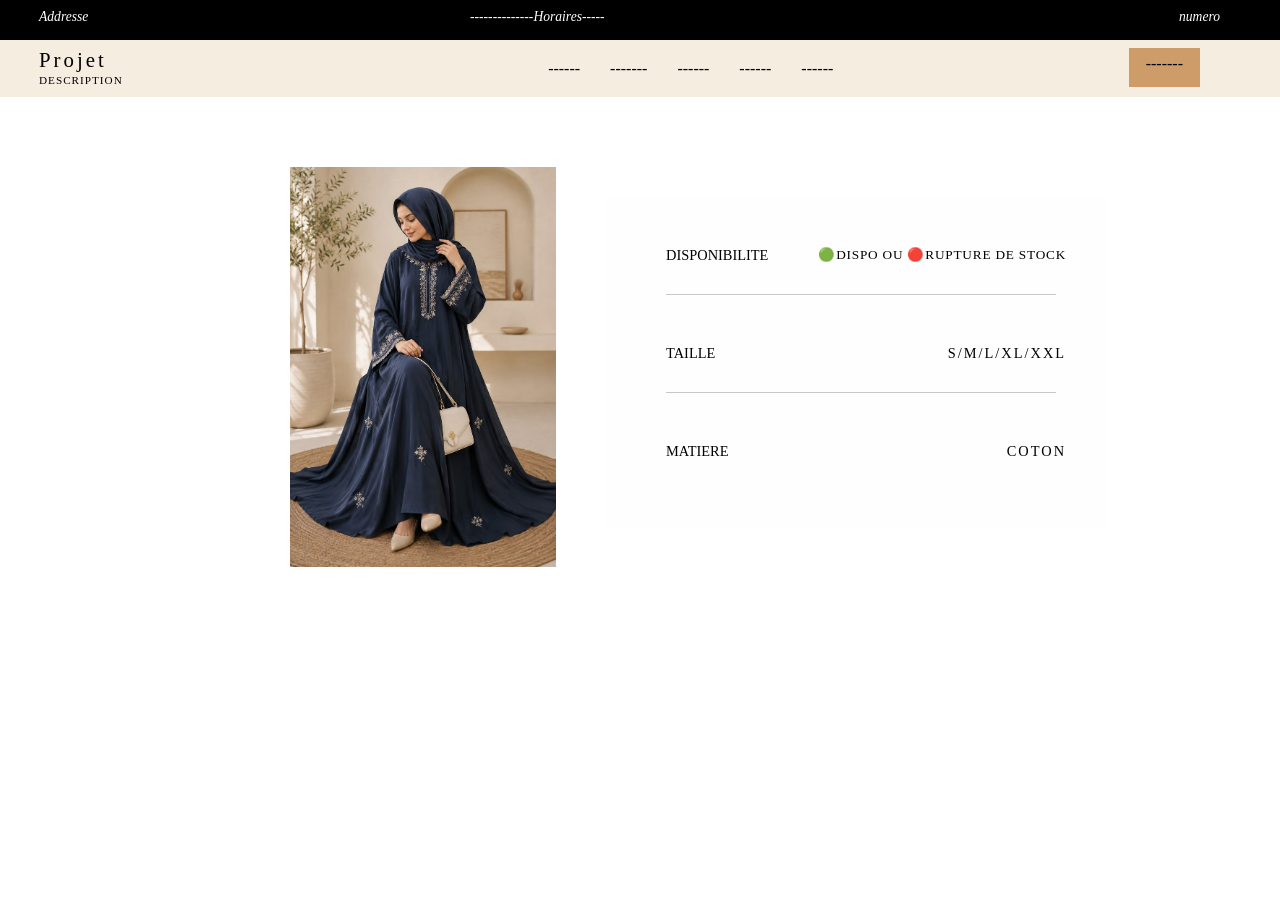
==== img1.html @ 7c707492 "..." ====
<!DOCTYPE html>
<html lang="en">
<head>
    <meta charset="UTF-8">
    <meta name="viewport" content="width=device-width, initial-scale=1.0">
    <title>img1</title>
    <link rel="stylesheet" href="img1.css">
     <link rel="stylesheet" href="style.css">
</head>
<body>
     <header id="header">
        <div class="header-top">
            <div class="addresse">Addresse</div>
            <div class="horaire">--------------Horaires-----</div>
            <div class="num">numero</div>
        </div>
    </header>
        <div class="header-foot">
            <div class="navb">
                <div class="logo">
                    <a href="index.html#abaya" class="logolink">
                    <div class="restname">Projet</div>
                    <div class="resttype">description</div>
                    </a>
                </div>
                <div class="navl">
                    <ul class="ul1">
                        <li class="navlink">------</li>
                        <li class="navlink">------- </li>
                        <li class="navlink">------</li>
                        <li class="navlink">------</li>
                        <li class="navlink">------</li>
                    </ul>
                </div>
                <div class="reser-head">-------</div>
            </div>
        </div>
    <div class="container">
        <img src="img/img1.jpg" alt="image-couture">
        <div class="container2">
            <div class="firstsf">
                <div class="container3">
                    <div class="critere">disponibilite</div>
                    <div class="valeur">🟢dispo ou 🔴rupture de stock</div>
                </div>
                <div class="fil"></div>
            </div>
             <div class="firstsf">
                <div class="container3">
                    <div class="critere">taille</div>
                    <div class="valeur2">S/M/L/XL/XXL</div>
                </div>
                <div class="fil"></div>
            </div>
             <div class="firstsf">
                <div class="container3">
                    <div class="critere">matiere</div>
                    <div class="valeur3">coton</div>
                </div>
                
            </div>
        </div>
    </div>
</body>
</html>
---- img1.css ----
*{
    margin: 0;padding: 0;
}
.container{
    display: flex;
}
img{
    height: 400px;margin-top: 70px;
    margin-left: 290px;
}
.container2{
    height: 330px;background-color: rgb(255, 254, 254);
    width: 500px;margin-top: 100px;
    margin-left: 50px;
}
.firstsf{
    margin-left: 60px;margin-top: 50px;text-transform: uppercase;
}
.fil{
height: 0.8px;background-color: rgb(201, 200, 196);
margin-right: 50px;margin-top: 30px;
}
.critere{
    font-size: 0.9rem;
}
.container3{
    display: flex;justify-content: space-between;
}
.valeur{
    margin-right: 40px;font-size: 0.83rem;
    letter-spacing: 0.8px;
}
.valeur2{
    font-size: 0.9rem;margin-right: 40px;
    letter-spacing: 2px;
}
.valeur3{
    font-size: 0.9rem;margin-right: 40px;
    letter-spacing: 2px;
}
---- style.css ----
*{
    margin: 0;padding: 0;
}

.header-top{
    position: relative;
    display: flex;justify-content: space-between;background-color: black;
    color: white;padding-bottom: 40px;position: relative;
}
.addresse{
    position: absolute;top: 9px; left: 39px ;font-style: italic;font-size: 0.85rem;
}
.horaire{
    position: absolute;top: 9px;left: 470px;font-style: italic;font-size: 0.85rem;
}
.num{
    position: absolute;top: 9px;right: 60px;font-style: italic;font-size: 0.85rem;
}
.header-foot{
    background-color: rgb(246, 237, 225);padding-top: 8px;padding-bottom: 10px;
    position: sticky;z-index: 100;top: 0;
}
.restname{
    font-size: 1.3rem;letter-spacing: 3px;margin-left: 39px;
}
.logolink{
    text-decoration: none;color: black;
}
.resttype{
    font-size: 0.7rem;letter-spacing: 1px;margin-top: 2px;
    text-transform: uppercase;margin-left: 39px;
}
.navb{
    display: flex;justify-content: space-between;
}
.ul1{
    display: flex;list-style-type: none;margin-left: 100px;
    margin-top: 12px;
}
.navlink{
    margin-left: 30px;text-transform: uppercase;
}
.reser-head{
    margin-right: 80px;border: 2px solid transparent;
    background-color: rgb(205, 156, 104);padding-right: 15px;
    padding-left: 15px;font-size: 1rem;padding-top: 5px;
    padding-bottom: 12px;text-transform: uppercase;display: flex;justify-content: center;
    
}
main{
     background-color: rgb(242, 233, 224);
}
.accueil{
    background-color: black;height: 80vh;
}
.article{
    font-size: 2.9rem;text-align: center;
}
.abaya{
    font-size: 2rem;margin-left: 39px;
}
.img1{
    height: 600px;width: 370px;
}
.first-col{
    display: flex;justify-content: space-between;
}
.sec-col{
    display: flex;justify-content: space-between;margin-top: 70px;
}
.imgdiv2{
    height: 600px;width: 370px;
    background-color: rgb(116, 119, 118);
    text-align: center;position: relative;
}
.photo{
    position: absolute;top:300px;left: 135px;
}
#img1{
    margin-left: 35px;
}
#img3{
    margin-right: 35px;
}
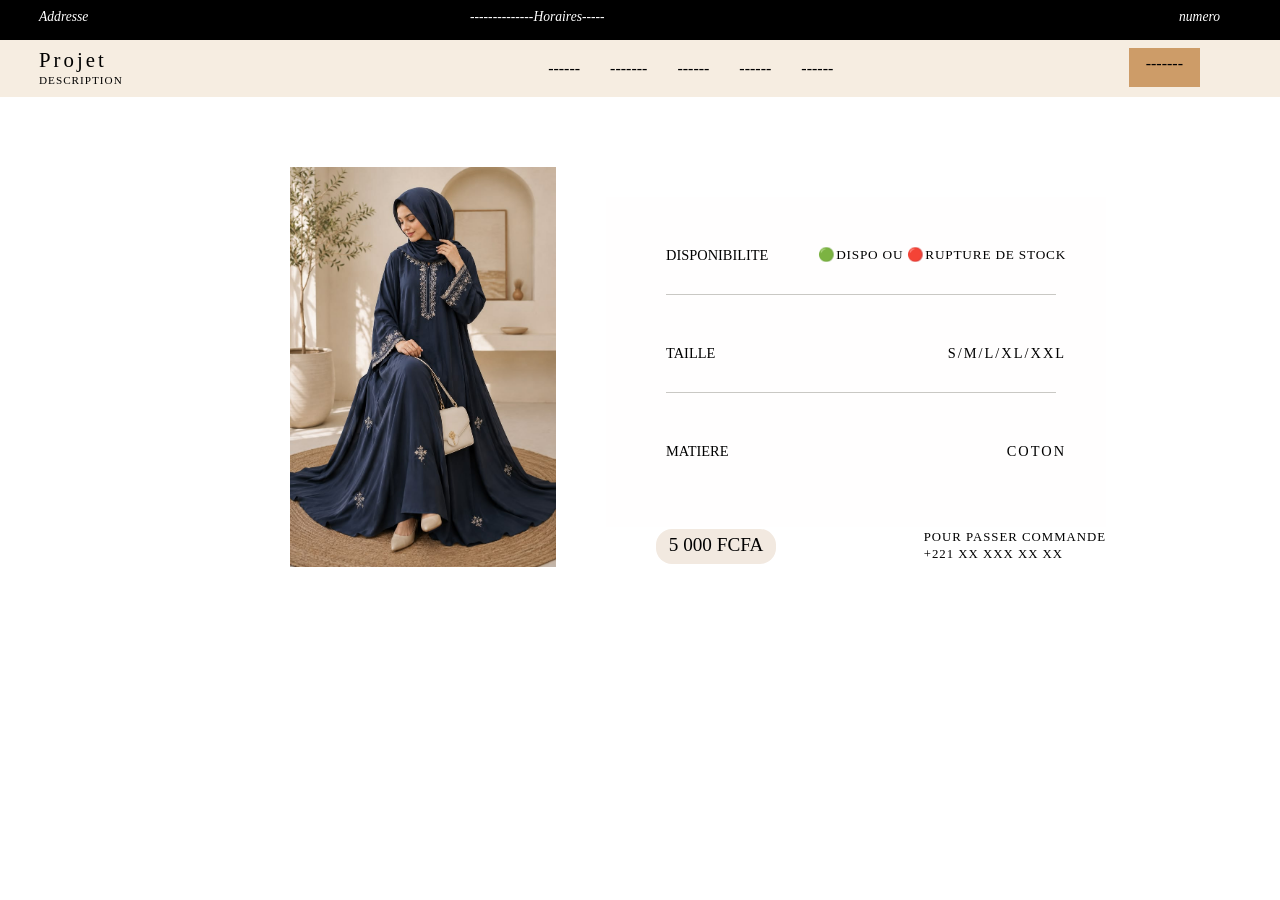
==== commit 2f776f88: "responsive" ====
--- a/img1.html
+++ b/img1.html
@@ -38,27 +38,31 @@
     <div class="container">
         <img src="img/img1.jpg" alt="image-couture">
         <div class="container2">
-            <div class="firstsf">
-                <div class="container3">
+            <div class="critere-valeur-fil">
+                <div class="critere-valeur">
                     <div class="critere">disponibilite</div>
                     <div class="valeur">🟢dispo ou 🔴rupture de stock</div>
                 </div>
                 <div class="fil"></div>
             </div>
-             <div class="firstsf">
-                <div class="container3">
+             <div class="critere-valeur-fil">
+                <div class="critere-valeur">
                     <div class="critere">taille</div>
                     <div class="valeur2">S/M/L/XL/XXL</div>
                 </div>
                 <div class="fil"></div>
             </div>
-             <div class="firstsf">
-                <div class="container3">
+             <div class="critere-valeur-fil">
+                <div class="critere-valeur">
                     <div class="critere">matiere</div>
                     <div class="valeur3">coton</div>
                 </div>
                 
             </div>
+            <div class="foot">
+                <div class="price">5 000 FCFA</div>
+                <div class="passercom">POUR PASSER COMMANDE <br>  +221 XX XXX XX XX</div>
+            </div>
         </div>
     </div>
 </body>
--- a/img1.css
+++ b/img1.css
@@ -13,7 +13,7 @@
     width: 500px;margin-top: 100px;
     margin-left: 50px;
 }
-.firstsf{
+.critere-valeur-fil{
     margin-left: 60px;margin-top: 50px;text-transform: uppercase;
 }
 .fil{
@@ -23,7 +23,7 @@
 .critere{
     font-size: 0.9rem;
 }
-.container3{
+.critere-valeur{
     display: flex;justify-content: space-between;
 }
 .valeur{
@@ -37,4 +37,64 @@
 .valeur3{
     font-size: 0.9rem;margin-right: 40px;
     letter-spacing: 2px;
+}
+.foot{
+    display: flex;margin-top: 69px;
+    justify-content: space-between;
+    margin-left: 50px;
+}
+.price{
+    border-radius:16px;background-color: rgb(242, 233, 224);
+    width: 120px;text-align: center;height: 30px;padding-top: 5px;
+    font-size: 1.2rem;
+}
+.passercom{
+    font-size: 0.8rem;letter-spacing: 1px;line-height: 17px;
+}
+@media all and  (max-width:413px)
+{
+    header{
+        width: 100%;
+    }
+    .header-top
+    {
+        display: none;
+    }
+    .navl{
+        display: none;
+    }
+    .reser-head{
+        display: none;
+    }
+    .container{
+        width: 100%;display: flex;flex-direction: column;
+    }
+    .container2{
+        width: 100%;margin-left: 0;
+        margin-top: 0;
+        
+    }
+   img{
+    margin-left: 35px;width: 80%;
+    height: 300px;
+   }
+   .critere{
+    font-size: 0.5rem;
+   }
+   .valeur,.valeur2,.valeur3{
+    font-size: 0.3rem;
+   }
+   .critere-valeur-fil{
+    margin-left: 20px;
+   }
+   .foot{
+    margin-left: 0px;
+   }
+   .price{
+    font-size: 0.7rem;height: fit-content;width: 70px;
+    margin-left: 13px;
+   }
+   .passercom{
+    font-size: 0.6rem;margin-right: 10px;
+   }
 }
--- a/style.css
+++ b/style.css
@@ -52,6 +52,9 @@
 }
 .accueil{
     background-color: black;height: 80vh;
+    background-image: linear-gradient(to bottom, rgba(242, 233, 224, 0.8)20% , rgba(0,0,0,0.2)60%, rgba(242, 233, 224, 0.5))
+    ,url(img/facade2.png);
+    background-size: cover;
 }
 .article{
     font-size: 2.9rem;text-align: center;
@@ -78,7 +81,98 @@
 }
 #img1{
     margin-left: 35px;
+    transition: 0.5s ease-in;
+}
+
+#img1:hover{
+    scale: 1.02;
+}
+#img2{
+    
+    transition: 0.5s ease-in;
+}
+#img2:hover{
+    scale: 1.02;
 }
 #img3{
     margin-right: 35px;
+    transition: 0.5s ease-in;
+}
+#img3:hover{
+    scale: 1.02;
+}
+
+#img4{
+    margin-left: 35px;
+    transition: 0.5s ease-in;
+}
+#img4:hover{
+    scale: 1.02;
+}
+#img5{
+    
+    transition: 0.5s ease-in;
+}
+#img5:hover{
+    scale: 1.02;
+}
+#img6{
+    margin-right: 35px;
+    transition: 0.5s ease-in;
+}
+#img6:hover{
+    scale: 1.02;
+}
+
+
+
+@media all and  (max-width:413px)
+{
+    header{
+        width: 100%;
+    }
+    .header-top
+    {
+        display: none;
+    }
+    .navl{
+        display: none;
+    }
+    .reser-head{
+        display: none;
+    }
+    .accueil{
+    background-image: linear-gradient(to bottom, rgba(242, 233, 224, 0.8)20% , rgba(0,0,0,0.2)60%, rgba(242, 233, 224, 0.5))
+    ,url(img/facade-mobile2);background-size: 100% 100%;background-repeat: no-repeat;
+    }
+    .first-col{
+        display: flex;flex-direction: column;width: 100%;
+    }
+    .sec-col{
+        display: flex;flex-direction: column;margin-top: 30px;
+    }
+    #img1{
+        margin-left: 10px;margin-bottom: 30px;margin-right: 10px;
+    }
+    #img2{
+        margin-left: 10px;margin-bottom: 30px;margin-right: 10px;
+    }
+    #img3{
+        margin-left: 10px;margin-right: 10px;
+    }
+     #img4{
+        margin-left: 10px;margin-right: 10px;
+    }
+     #img5{
+        margin-left: 10px;margin-top: 30px;margin-right: 10px;
+    }
+     #img6{
+        margin-left: 10px;margin-top: 30px;margin-right: 10px;
+    }
+    .img1{
+        width: 100%;
+    }
+    .imgdiv2{
+        width: 93.77%;margin-right: 10px;
+    }
 }
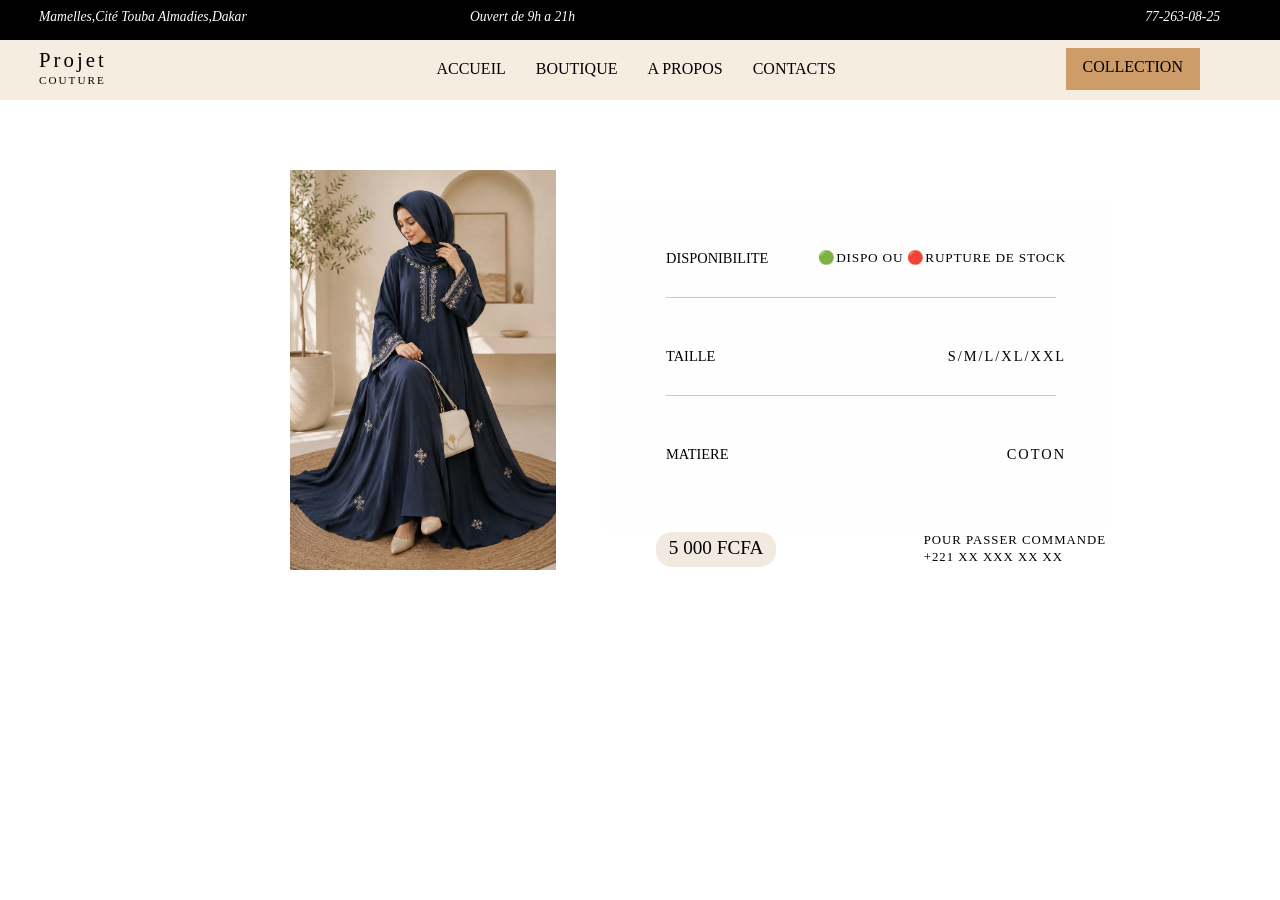
==== commit d58f6b5d: "..." ====
--- a/img1.html
+++ b/img1.html
@@ -10,9 +10,9 @@
 <body>
      <header id="header">
         <div class="header-top">
-            <div class="addresse">Addresse</div>
-            <div class="horaire">--------------Horaires-----</div>
-            <div class="num">numero</div>
+            <div class="addresse">Mamelles,Cité Touba Almadies,Dakar</div>
+            <div class="horaire">Ouvert de 9h a 21h</div>
+            <div class="num">77-263-08-25</div>
         </div>
     </header>
         <div class="header-foot">
@@ -20,19 +20,20 @@
                 <div class="logo">
                     <a href="index.html#abaya" class="logolink">
                     <div class="restname">Projet</div>
-                    <div class="resttype">description</div>
+                    <div class="resttype">Couture</div>
                     </a>
                 </div>
                 <div class="navl">
                     <ul class="ul1">
-                        <li class="navlink">------</li>
-                        <li class="navlink">------- </li>
-                        <li class="navlink">------</li>
-                        <li class="navlink">------</li>
-                        <li class="navlink">------</li>
+                        <li class="navlink"><a href="" class="a-links">ACCUEIL</a></li>
+                        <li class="navlink"><a href="" class="a-links">BOUTIQUE</a></li>
+                        <li class="navlink"><a href="" class="a-links">A PROPOS</a></li>
+                        <li class="navlink"><a href="" class="a-links">CONTACTS</a></li>
+                        <li class="navlink"><a href="" class="a-links"></a></li>
+                        
                     </ul>
                 </div>
-                <div class="reser-head">-------</div>
+                <div class="reser-head"><a href=""  class="a-links">COLLECTION</a></div>
             </div>
         </div>
     <div class="container">
--- a/img1.css
+++ b/img1.css
@@ -82,7 +82,7 @@
     font-size: 0.5rem;
    }
    .valeur,.valeur2,.valeur3{
-    font-size: 0.3rem;
+    font-size: 0.5rem;
    }
    .critere-valeur-fil{
     margin-left: 20px;
--- a/style.css
+++ b/style.css
@@ -27,7 +27,7 @@
     text-decoration: none;color: black;
 }
 .resttype{
-    font-size: 0.7rem;letter-spacing: 1px;margin-top: 2px;
+    font-size: 0.7rem;letter-spacing: 2px;margin-top: 2px;
     text-transform: uppercase;margin-left: 39px;
 }
 .navb{
@@ -39,11 +39,15 @@
 }
 .navlink{
     margin-left: 30px;text-transform: uppercase;
+    
+}
+.a-links{
+    text-decoration: none;color: black;
 }
 .reser-head{
     margin-right: 80px;border: 2px solid transparent;
     background-color: rgb(205, 156, 104);padding-right: 15px;
-    padding-left: 15px;font-size: 1rem;padding-top: 5px;
+    padding-left: 15px;font-size: 1rem;padding-top: 8px;
     padding-bottom: 12px;text-transform: uppercase;display: flex;justify-content: center;
     
 }
@@ -59,8 +63,54 @@
 .article{
     font-size: 2.9rem;text-align: center;
 }
-.abaya{
-    font-size: 2rem;margin-left: 39px;
+.deco{
+    display: flex;position: relative;
+    margin-top: 50px;margin-bottom: 80px;
+}
+
+.ligne-deco1{
+    height: 0.5px;width: 490px;
+    background-color: #BFA06E;
+    position: absolute;left: 67px;
+}
+.ligne-deco2{
+    height: 0.5px;width: 490px;
+    background-color: #BFA06E;
+    position: absolute;right: 85px;
+}
+.deco2{
+    display: flex;position: relative;
+    margin-top: 50px;
+}
+.ligne-deco3{
+    height: 0.5px;width: 490px;
+    background-color: #BFA06E;
+    position: absolute;left: 67px;
+}
+.ligne-deco4{
+    height: 0.5px;width: 490px;
+    background-color: #BFA06E;
+    position: absolute;right: 85px;
+}
+.produits{
+    font-size: 1.8rem;font-style: oblique;
+    margin-top: 50px;margin-bottom: 50px;
+    position: absolute;top: -65px;left: 563px;
+}
+.price-voile{
+    margin-top: 30px;margin-left: 520px;
+    font-size: 1.9rem;border: 1px solid #BFA06E;
+    width: 180px;text-align: center;border-radius: 16px;
+    background-color: #BFA06E;
+}
+.present-voile{
+    position: relative;
+}
+.descr-voile{
+    position: absolute;left: 400px;
+    top: 50px;font-size: 2rem;
+    width: 800px;line-height: 90px;
+    font-style: italic;color: #573e12;
 }
 .img1{
     height: 600px;width: 370px;
@@ -123,9 +173,55 @@
 #img6:hover{
     scale: 1.02;
 }
-
-
-
+footer{
+    display: flex;
+    color: white;background-color: black;
+    height: 50vh;
+}
+.contact{
+    margin-left: 50px;line-height: 65px;
+    margin-top: 10px;
+}
+.nouscontacter{
+    margin-bottom: 40px;
+}
+.foot-a{
+    text-decoration: none;color: white;
+}
+.slogan{
+    position: relative;
+    margin-left: 350px;margin-top: 10px;
+    font-size: 2.5rem;line-height: 80px;
+}
+.couture{
+    position: absolute;left: 30px;
+    letter-spacing: 4px;
+
+}
+.elegance{
+    position: absolute;top: 80px;left: 00px;
+    letter-spacing: 8px;
+}
+.passion{
+    position: absolute;top: 160px;left: 30px;
+    letter-spacing: 4px;
+}
+.header-foot.scrollnav{
+    background-color: rgba(242, 233, 224,0.3);
+}
+.img{
+    height: fit-content;width: fit-content;
+    margin-left: 37px;position: relative;
+}
+.voile{
+    height: 400px;
+}
+.fleche{
+    width: 55px;position: absolute;top: 200px;
+    left: 220px;
+}
+
+    
 @media all and  (max-width:413px)
 {
     header{
@@ -135,6 +231,9 @@
     {
         display: none;
     }
+    .header-foot.scrollnav{
+    display: none;
+}
     .navl{
         display: none;
     }
@@ -175,4 +274,41 @@
     .imgdiv2{
         width: 93.77%;margin-right: 10px;
     }
+    .produits{
+        left: 150px;
+    }
+    .ligne-deco1{
+       left: 1px;width: 150px;
+    }
+    .ligne-deco2{
+       width: 140px;right: 4px;
+    }
+     .ligne-deco3{
+       left: 1px;width: 150px;
+    }
+    .ligne-deco4{
+       width: 140px;right: 4px;
+    }
+    .voile{
+        height: 400px;margin-left: 30px;
+    }
+    .price-voile{
+    margin-top: 20px;margin-left: 120px;
+    font-size: 1.5rem;margin-bottom: 10px;
+    width: 150px;
+   
+}
+    .descr-voile{
+   display: none;
+    
+}
+.fleche{
+    width: 55px;
+    left: 250px;
+}
+footer{
+    display: none;
+   
+}
+
 }
